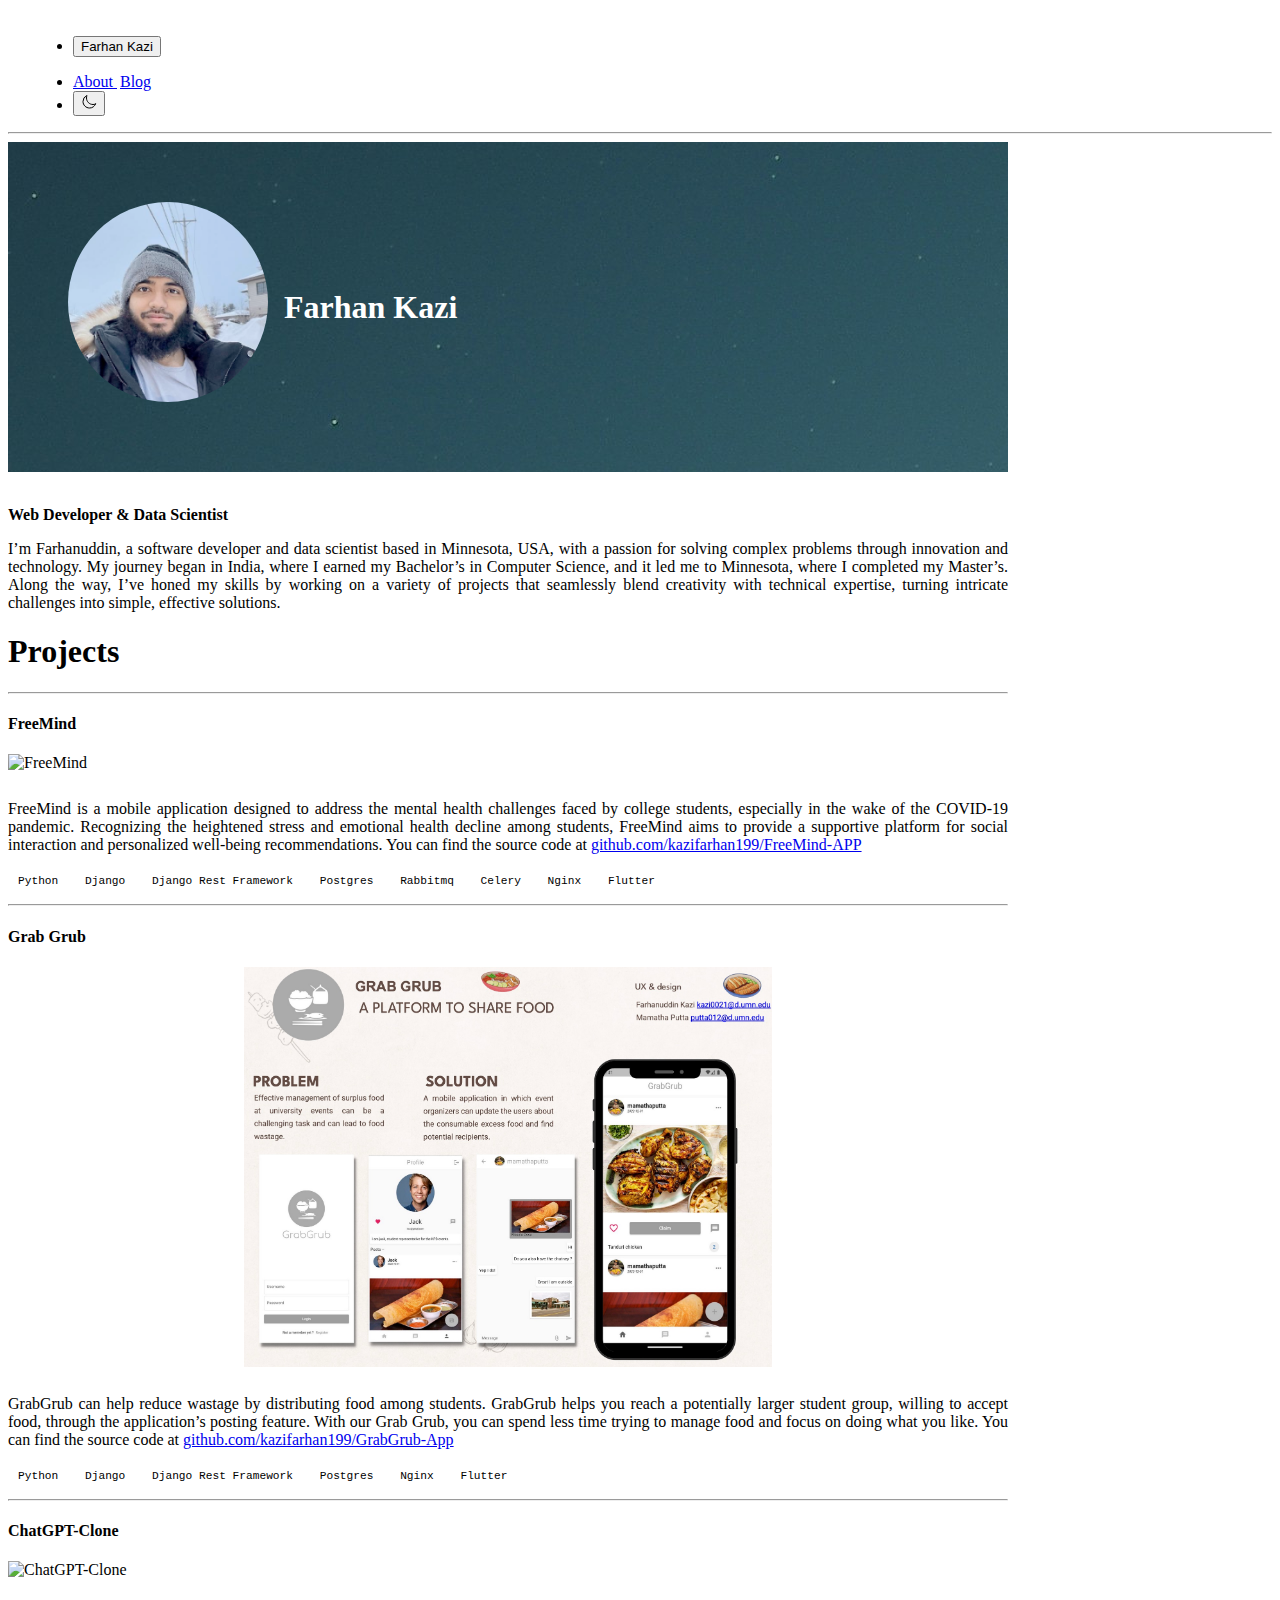
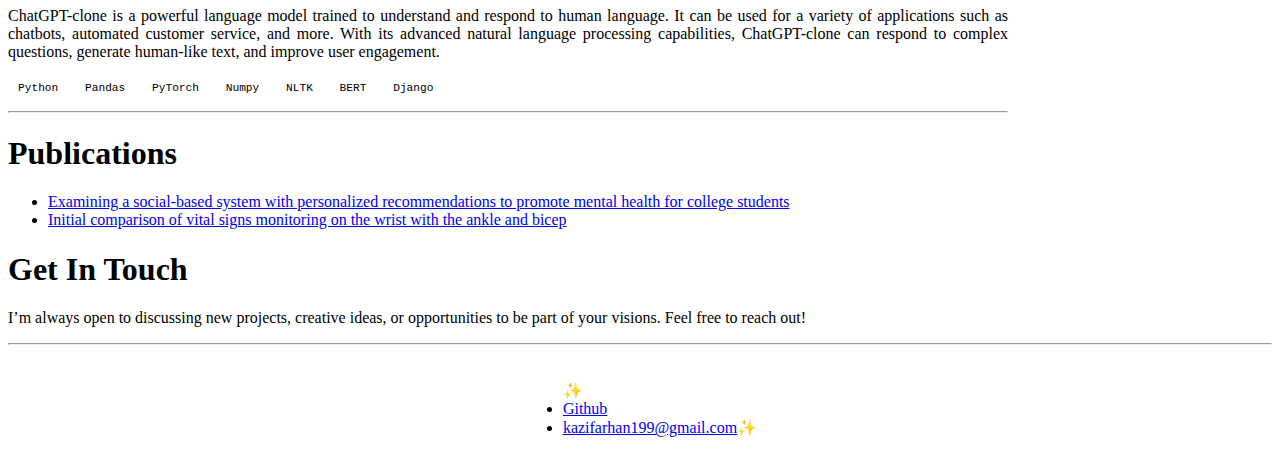
==== about/index.html @ df07ae34 "init" ====
<!doctype html >
<html lang="en">
  <head>
    <meta charset="utf-8">
    <meta name="viewport" content="width=device-width, initial-scale=1">
    <meta name="color-scheme" content="light dark">
    <link
    rel="stylesheet"
    href="https://cdn.jsdelivr.net/npm/@picocss/pico@2/css/pico.min.css"
    >
    <link rel="stylesheet" href='/css/base.css'>
    <title>Hello world!</title>
  </head>
  <body>
    <nav>
        <ul>
            <li>
                <a href="/">
                    <button class="contrast outline">Farhan Kazi</button>
                </a>
            </li>
        </ul>
        <ul>
            <li>
                <a class="contrast" href="/about" style="margin-right: 3px;">
                    About
                </a>
                <a class="contrast" href="/blog">
                    Blog
                </a>
            </li>
          <li>
            <button class="contrast outline" onclick="toggleTheme()">
                <svg xmlns="http://www.w3.org/2000/svg"  fill="none" viewBox="0 0 24 24" stroke-width="1.5" stroke="currentColor" style="width: 1rem; height: 1rem;">
                    <path stroke-linecap="round" stroke-linejoin="round" d="M21.752 15.002A9.72 9.72 0 0 1 18 15.75c-5.385 0-9.75-4.365-9.75-9.75 0-1.33.266-2.597.748-3.752A9.753 9.753 0 0 0 3 11.25C3 16.635 7.365 21 12.75 21a9.753 9.753 0 0 0 9.002-5.998Z" />
                  </svg>                  
            </button></li>
        </ul>
    </nav>
    <hr>

<main class="container">
    <div class="flex" style="background-image: url(/images/background.jpeg);padding: 60px;">
        <img src="/images/me.jpg" alt="image of Farhan Kazi" style="border-radius: 50%; width:200px">
        <h1 style="color: #ffffff;">Farhan Kazi</h1>
    </div>
    <br>
    <p><strong>Web Developer &amp; Data Scientist</strong></p>
<p>I’m Farhanuddin, a software developer and data scientist based in Minnesota, USA, with a passion for solving complex problems through innovation and technology. My journey began in India, where I earned my Bachelor&rsquo;s in Computer Science, and it led me to Minnesota, where I completed my Master&rsquo;s. Along the way, I&rsquo;ve honed my skills by working on a variety of projects that seamlessly blend creativity with technical expertise, turning intricate challenges into simple, effective solutions.</p>
<h1 id="projects">Projects</h1>
<hr>
<h4 id="freemind"><strong>FreeMind</strong></h4>
<p><img src="https://raw.githubusercontent.com/kazifarhan199/FreeMind-APP/master/images/screenshot.png" alt="FreeMind"><br>
FreeMind is a mobile application designed to address the mental health challenges faced by college students, especially in the wake of the COVID-19 pandemic. Recognizing the heightened stress and emotional health decline among students, FreeMind aims to provide a supportive platform for social interaction and personalized well-being recommendations. You can find the source code at <a href="https://github.com/kazifarhan199/FreeMind-APP">github.com/kazifarhan199/FreeMind-APP</a></p>
<p><kbd>
    Python
</kbd>
<kbd>
    Django
</kbd>
<kbd>
    Django Rest Framework
</kbd>
<kbd>
    Postgres
</kbd>
<kbd>
    Rabbitmq
</kbd>
<kbd>
    Celery
</kbd>
<kbd>
    Nginx
</kbd>
<kbd>
    Flutter
</kbd></p>
<hr>
<h4 id="grab-grub"><strong>Grab Grub</strong></h4>
<p><img src="/images/projects/GrabGrub.jpeg" alt="Grab Grub"><br>
GrabGrub can help reduce wastage by distributing food among students. GrabGrub helps you reach a potentially larger student group, willing to accept food, through the application’s posting feature. With our Grab Grub, you can spend less time trying to manage food and focus on doing what you like. You can find the source code at <a href="https://github.com/kazifarhan199/GrabGrub-App">github.com/kazifarhan199/GrabGrub-App</a></p>
<p><kbd>
    Python
</kbd>
<kbd>
    Django
</kbd>
<kbd>
    Django Rest Framework
</kbd>
<kbd>
    Postgres
</kbd>
<kbd>
    Nginx
</kbd>
<kbd>
    Flutter
</kbd></p>
<hr>
<h4 id="chatgpt-clone"><strong>ChatGPT-Clone</strong></h4>
<p><img src="https://raw.githubusercontent.com/kazifarhan199/ChatGPT-clone/main/assets/desktop-screenshot.png" alt="ChatGPT-Clone"><br>
ChatGPT-clone is a powerful language model trained to understand and respond to human language. It can be used for a variety of applications such as chatbots, automated customer service, and more. With its advanced natural language processing capabilities, ChatGPT-clone can respond to complex questions, generate human-like text, and improve user engagement.</p>
<p><kbd>
    Python
</kbd>
<kbd>
    Pandas
</kbd>
<kbd>
    PyTorch
</kbd>
<kbd>
    Numpy
</kbd>
<kbd>
    NLTK
</kbd>
<kbd>
    BERT
</kbd>
<kbd>
    Django
</kbd></p>
<hr>
<h1 id="publications">Publications</h1>
<ul>
<li><a href="https://scholar.google.com/citations?view_op=view_citation&amp;hl=en&amp;user=fAqtNUIAAAAJ&amp;citation_for_view=fAqtNUIAAAAJ:u5HHmVD_uO8C">Examining a social-based system with personalized recommendations to promote mental health for college students</a></li>
<li><a href="https://scholar.google.com/citations?view_op=view_citation&amp;hl=en&amp;user=fAqtNUIAAAAJ&amp;citation_for_view=fAqtNUIAAAAJ:u-x6o8ySG0sC">Initial comparison of vital signs monitoring on the wrist with the ankle and bicep</a></li>
</ul>
<h1 id="get-in-touch">Get In Touch</h1>
<p>I&rsquo;m always open to discussing new projects, creative ideas, or opportunities to be part of your visions. Feel free to reach out!</p>

</main>
<footer>
    <hr>
<nav
  aria-label="breadcrumb"
  style="--pico-nav-breadcrumb-divider: '✨'; justify-content:center;"
  class="flex"
>
  <ul>✨
    <li><a class="contrast" href="https://github.com/kazifarhan199">Github</a></li>
    <li><a class="contrast" href="mailto:kazifarhan199@gmail.com">kazifarhan199@gmail.com</a>✨</li>
  </ul>
</nav>    
</footer>



<script>

    var darkTheme = localStorage.getItem('dark-theme');
    if (darkTheme === null){
        var darkTheme = window.matchMedia('(prefers-color-scheme: light)').matches;
    }
    if (darkTheme === "false") {darkTheme=false}
    document.addEventListener('DOMContentLoaded', function() {
        if (darkTheme){
            document.documentElement.setAttribute('data-theme', 'dark');
            darkTheme = false;
        }else{
            document.documentElement.setAttribute('data-theme', 'light');
            darkTheme = true;
        }
    });

    function toggleTheme() {             
        if (darkTheme) {
            document.documentElement.setAttribute('data-theme', 'dark');
            localStorage.setItem('dark-theme', true);
            darkTheme = false
        } else {
            document.documentElement.setAttribute('data-theme', 'light');
            localStorage.setItem('dark-theme', false);
            darkTheme = true
        }
    }

    function navigateTo(path) {
        window.location.href = path;
    }




    let blocks = document.querySelectorAll("pre");

    blocks.forEach((block) => {
        if (navigator.clipboard) {
            let button = document.createElement("button");
            
            button.innerText = "Copy Code";
            button.classList.add("code-copy-button");
            button.classList.add("contrast");
            block.appendChild(button);

            button.addEventListener("click", async () => {
                await copyCode(block);
            });
        }
    });

    async function copyCode(block) {
        let code = block.querySelector("code");
        let text = code.innerText;
        await navigator.clipboard.writeText(text);
    }
</script>

</body>
</html>
---- css/base.css ----
p small{
    font-size: 0.7rem;
    font-weight: normal;
}
p {
    text-align: justify;
}

img {
    max-width: 100%;
    margin-bottom: 10px;
}

nav {
    padding: 12px 25px 0px 25px;
}

article header{
    padding: 0px;
    border: none;
}

.flex{
    display: flex;
    flex-wrap: wrap;
    gap: 1rem;
    align-items: center;
}

.grid-container {
    display: grid;
    grid-template-columns: repeat(auto-fill, minmax(300px, 1fr));
    gap: 16px;
    padding: 16px;
}

article{
    margin-bottom: 0px;
    height: 100%;
    width: 100%;
    border: 1px solid rgba(128, 128, 128, 0.382);
}

article:hover{
    transform: scale(1.02);
    transition-duration: 5s;
}

article img{
    border-radius: 5px 5px 0px 0px;
    display: inline;
}

kbd{
    font-size: 0.7rem;
    font-weight: normal;
    text-decoration: none;
    padding: 3px 10px;
}

pre{
    position: relative;
}
.code-copy-button{
    padding: 3px 10px;
    font-size: 0.5rem;
    opacity: 0.4;
    position: absolute;
    top: 10px;
    right: 10px;
}
.code-copy-button:hover{
    opacity: 0.7;
}


details[open] summary ~ * {
    transition: height 0.3s ease, opacity 3s ease;
    height: auto;
    opacity: 1;
    border-radius: 10px;
}


#TableOfContents, #TableOfContents ul, #TableOfContents li{
    display: block;

}
#TableOfContents li{
    list-style: disc;
    list-style-position: inside;
    padding: 2px;
    margin-left: 10px;
}
#TableOfContents ul ul{
    margin-left: 20px;
}
#TableOfContents li::before{
    content: '\2662 \00A0 \00A0';
    display: inline;
}


@media (min-width: 1000px){
    .container{
        max-width: 1000px;
    }
}


[data-theme="light"], :root:not([data-theme="dark"]) {
    color-scheme: light;
    --pico-code-kbd-background-color: #05AAFF;

}
[data-theme="dark"], :root:not([data-theme="light"]) {
    --pico-code-kbd-background-color: #05AAFF;
}

.container img{
    max-height: 400px;
}

.container p img {
    display: block;
    margin-left: auto;
    margin-right: auto;
}
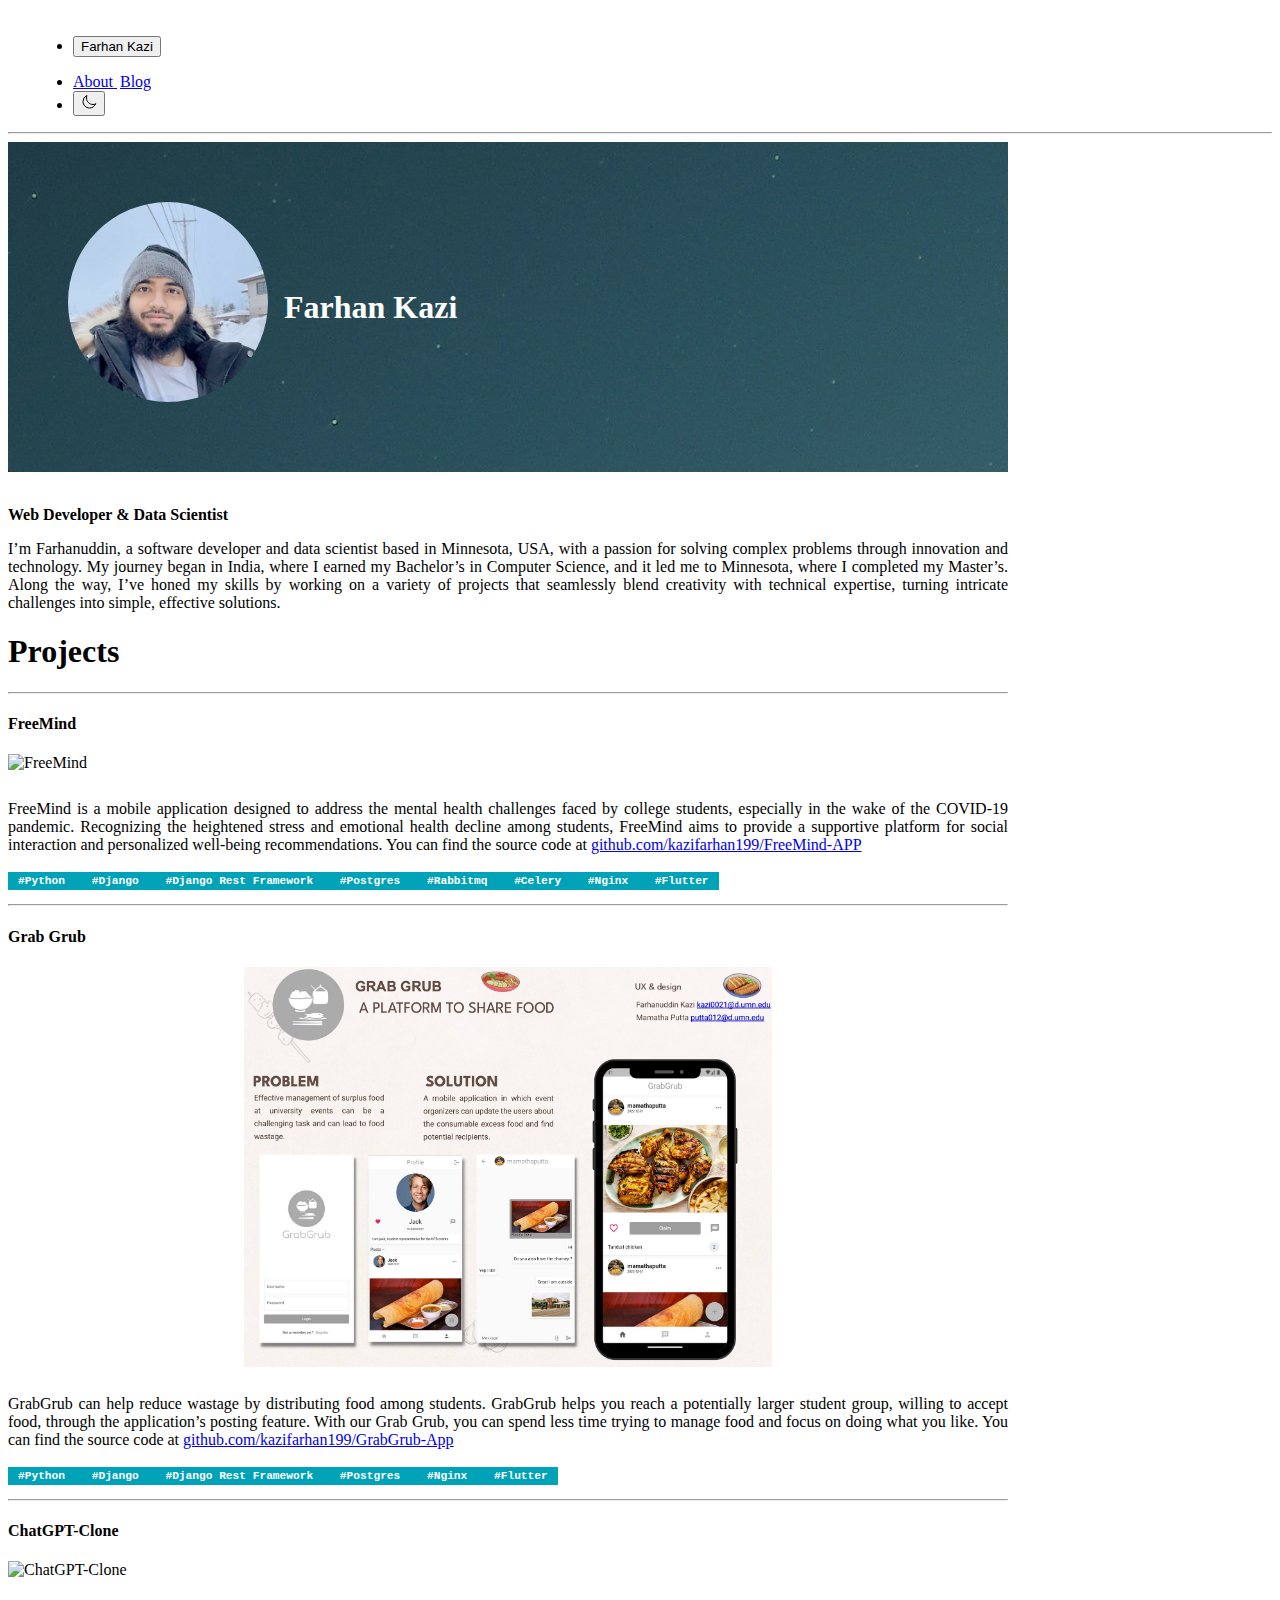
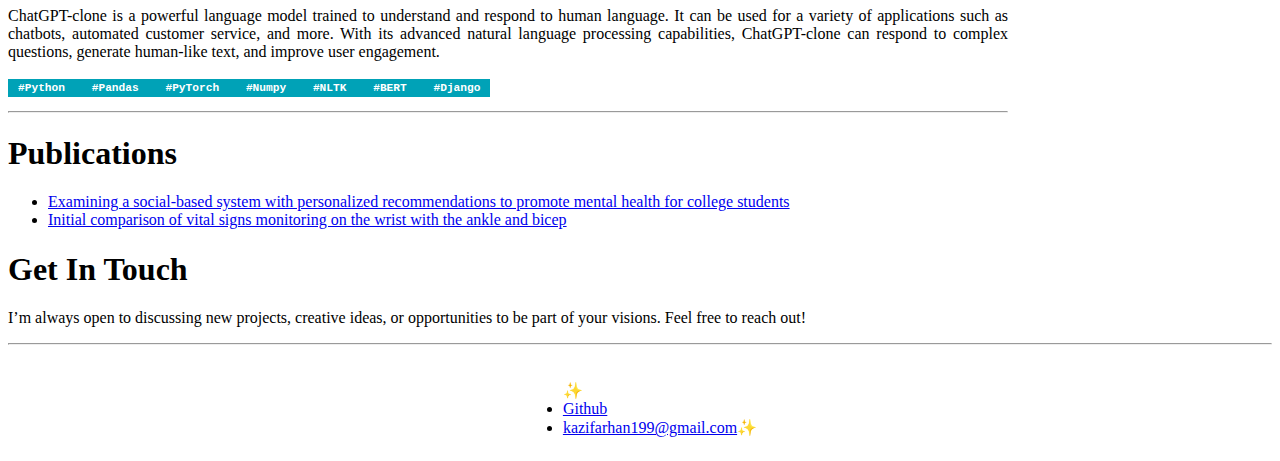
==== commit ae6f9aaa: "feature & debug: added # to tags & Debug hover effoct" ====
--- a/about/index.html
+++ b/about/index.html
@@ -9,7 +9,7 @@
     href="https://cdn.jsdelivr.net/npm/@picocss/pico@2/css/pico.min.css"
     >
     <link rel="stylesheet" href='/css/base.css'>
-    <title>Hello world!</title>
+    <title>KaziFarhan199</title>
   </head>
   <body>
     <nav>
@@ -52,76 +52,139 @@
 <h4 id="freemind"><strong>FreeMind</strong></h4>
 <p><img src="https://raw.githubusercontent.com/kazifarhan199/FreeMind-APP/master/images/screenshot.png" alt="FreeMind"><br>
 FreeMind is a mobile application designed to address the mental health challenges faced by college students, especially in the wake of the COVID-19 pandemic. Recognizing the heightened stress and emotional health decline among students, FreeMind aims to provide a supportive platform for social interaction and personalized well-being recommendations. You can find the source code at <a href="https://github.com/kazifarhan199/FreeMind-APP">github.com/kazifarhan199/FreeMind-APP</a></p>
-<p><kbd>
-    Python
-</kbd>
-<kbd>
-    Django
-</kbd>
-<kbd>
-    Django Rest Framework
-</kbd>
-<kbd>
-    Postgres
-</kbd>
-<kbd>
-    Rabbitmq
-</kbd>
-<kbd>
-    Celery
-</kbd>
-<kbd>
-    Nginx
-</kbd>
-<kbd>
-    Flutter
+<p>
+
+
+<kbd>
+    #Python
+</kbd>
+
+
+
+<kbd>
+    #Django
+</kbd>
+
+
+
+<kbd>
+    #Django Rest Framework
+</kbd>
+
+
+
+<kbd>
+    #Postgres
+</kbd>
+
+
+
+<kbd>
+    #Rabbitmq
+</kbd>
+
+
+
+<kbd>
+    #Celery
+</kbd>
+
+
+
+<kbd>
+    #Nginx
+</kbd>
+
+
+
+<kbd>
+    #Flutter
 </kbd></p>
 <hr>
 <h4 id="grab-grub"><strong>Grab Grub</strong></h4>
 <p><img src="/images/projects/GrabGrub.jpeg" alt="Grab Grub"><br>
 GrabGrub can help reduce wastage by distributing food among students. GrabGrub helps you reach a potentially larger student group, willing to accept food, through the application’s posting feature. With our Grab Grub, you can spend less time trying to manage food and focus on doing what you like. You can find the source code at <a href="https://github.com/kazifarhan199/GrabGrub-App">github.com/kazifarhan199/GrabGrub-App</a></p>
-<p><kbd>
-    Python
-</kbd>
-<kbd>
-    Django
-</kbd>
-<kbd>
-    Django Rest Framework
-</kbd>
-<kbd>
-    Postgres
-</kbd>
-<kbd>
-    Nginx
-</kbd>
-<kbd>
-    Flutter
+<p>
+
+
+<kbd>
+    #Python
+</kbd>
+
+
+
+<kbd>
+    #Django
+</kbd>
+
+
+
+<kbd>
+    #Django Rest Framework
+</kbd>
+
+
+
+<kbd>
+    #Postgres
+</kbd>
+
+
+
+<kbd>
+    #Nginx
+</kbd>
+
+
+
+<kbd>
+    #Flutter
 </kbd></p>
 <hr>
 <h4 id="chatgpt-clone"><strong>ChatGPT-Clone</strong></h4>
 <p><img src="https://raw.githubusercontent.com/kazifarhan199/ChatGPT-clone/main/assets/desktop-screenshot.png" alt="ChatGPT-Clone"><br>
 ChatGPT-clone is a powerful language model trained to understand and respond to human language. It can be used for a variety of applications such as chatbots, automated customer service, and more. With its advanced natural language processing capabilities, ChatGPT-clone can respond to complex questions, generate human-like text, and improve user engagement.</p>
-<p><kbd>
-    Python
-</kbd>
-<kbd>
-    Pandas
-</kbd>
-<kbd>
-    PyTorch
-</kbd>
-<kbd>
-    Numpy
-</kbd>
-<kbd>
-    NLTK
-</kbd>
-<kbd>
-    BERT
-</kbd>
-<kbd>
-    Django
+<p>
+
+
+<kbd>
+    #Python
+</kbd>
+
+
+
+<kbd>
+    #Pandas
+</kbd>
+
+
+
+<kbd>
+    #PyTorch
+</kbd>
+
+
+
+<kbd>
+    #Numpy
+</kbd>
+
+
+
+<kbd>
+    #NLTK
+</kbd>
+
+
+
+<kbd>
+    #BERT
+</kbd>
+
+
+
+<kbd>
+    #Django
 </kbd></p>
 <hr>
 <h1 id="publications">Publications</h1>
@@ -148,8 +211,25 @@
 </footer>
 
 
+<div class="flex"
+    style="position: fixed; top:0px; left:0px; height:100%; width:100%; background-color: var(--pico-background-color);"
+    id="preloader">
+    <div style="width:100%; background-color: var(--pico-background-color);">
+        <article
+            style="background-color: var(--pico-background-color);border:0px;box-shadow:none; font-size:200px;text-align:center"
+            aria-busy="true">
+        </article>
+    </div>
+</div>
+
 
 <script>
+    var loader = document.getElementById("preloader");
+    window.addEventListener("load", function () {
+        loader.style.display = "none";
+    });
+
+
 
     var darkTheme = localStorage.getItem('dark-theme');
     if (darkTheme === null){
@@ -177,6 +257,15 @@
             darkTheme = true
         }
     }
+    window.matchMedia('(prefers-color-scheme: dark)').addEventListener('change', event => {
+        if (event.matches) {
+            document.documentElement.setAttribute('data-theme', 'dark');
+            localStorage.setItem('dark-theme', true);
+        } else {
+            document.documentElement.setAttribute('data-theme', 'light');
+            localStorage.setItem('dark-theme', false);
+        }
+    });
 
     function navigateTo(path) {
         window.location.href = path;
--- a/css/base.css
+++ b/css/base.css
@@ -1,3 +1,6 @@
+html {
+    scroll-behavior: smooth !important;
+}
 p small{
     font-size: 0.7rem;
     font-weight: normal;
@@ -20,20 +23,6 @@
     border: none;
 }
 
-.flex{
-    display: flex;
-    flex-wrap: wrap;
-    gap: 1rem;
-    align-items: center;
-}
-
-.grid-container {
-    display: grid;
-    grid-template-columns: repeat(auto-fill, minmax(300px, 1fr));
-    gap: 16px;
-    padding: 16px;
-}
-
 article{
     margin-bottom: 0px;
     height: 100%;
@@ -43,7 +32,7 @@
 
 article:hover{
     transform: scale(1.02);
-    transition-duration: 5s;
+    transition-duration: 0.3s;
 }
 
 article img{
@@ -58,6 +47,19 @@
     padding: 3px 10px;
 }
 
+.flex {
+    display: flex;
+    flex-wrap: wrap;
+    gap: 1rem;
+    align-items: center;
+}
+
+.grid {
+    display: grid;
+    grid-template-columns: repeat(auto-fill, minmax(300px, 1fr));
+    gap: 16px;
+    padding: 16px;
+}
 pre{
     position: relative;
 }
@@ -73,14 +75,15 @@
     opacity: 0.7;
 }
 
-
-details[open] summary ~ * {
-    transition: height 0.3s ease, opacity 3s ease;
-    height: auto;
-    opacity: 1;
-    border-radius: 10px;
+.container img {
+    max-height: 400px;
 }
 
+.container p img {
+    display: block;
+    margin-left: auto;
+    margin-right: auto;
+}
 
 #TableOfContents, #TableOfContents ul, #TableOfContents li{
     display: block;
@@ -100,6 +103,12 @@
     display: inline;
 }
 
+details[open] summary~* {
+    transition: height 0.3s ease, opacity 3s ease;
+    height: auto;
+    opacity: 1;
+    border-radius: 10px;
+}
 
 @media (min-width: 1000px){
     .container{
@@ -117,12 +126,9 @@
     --pico-code-kbd-background-color: #05AAFF;
 }
 
-.container img{
-    max-height: 400px;
-}
 
-.container p img {
-    display: block;
-    margin-left: auto;
-    margin-right: auto;
-}+kbd{
+    background: #00a2b7;
+    color: white;
+    font-weight: bold;
+};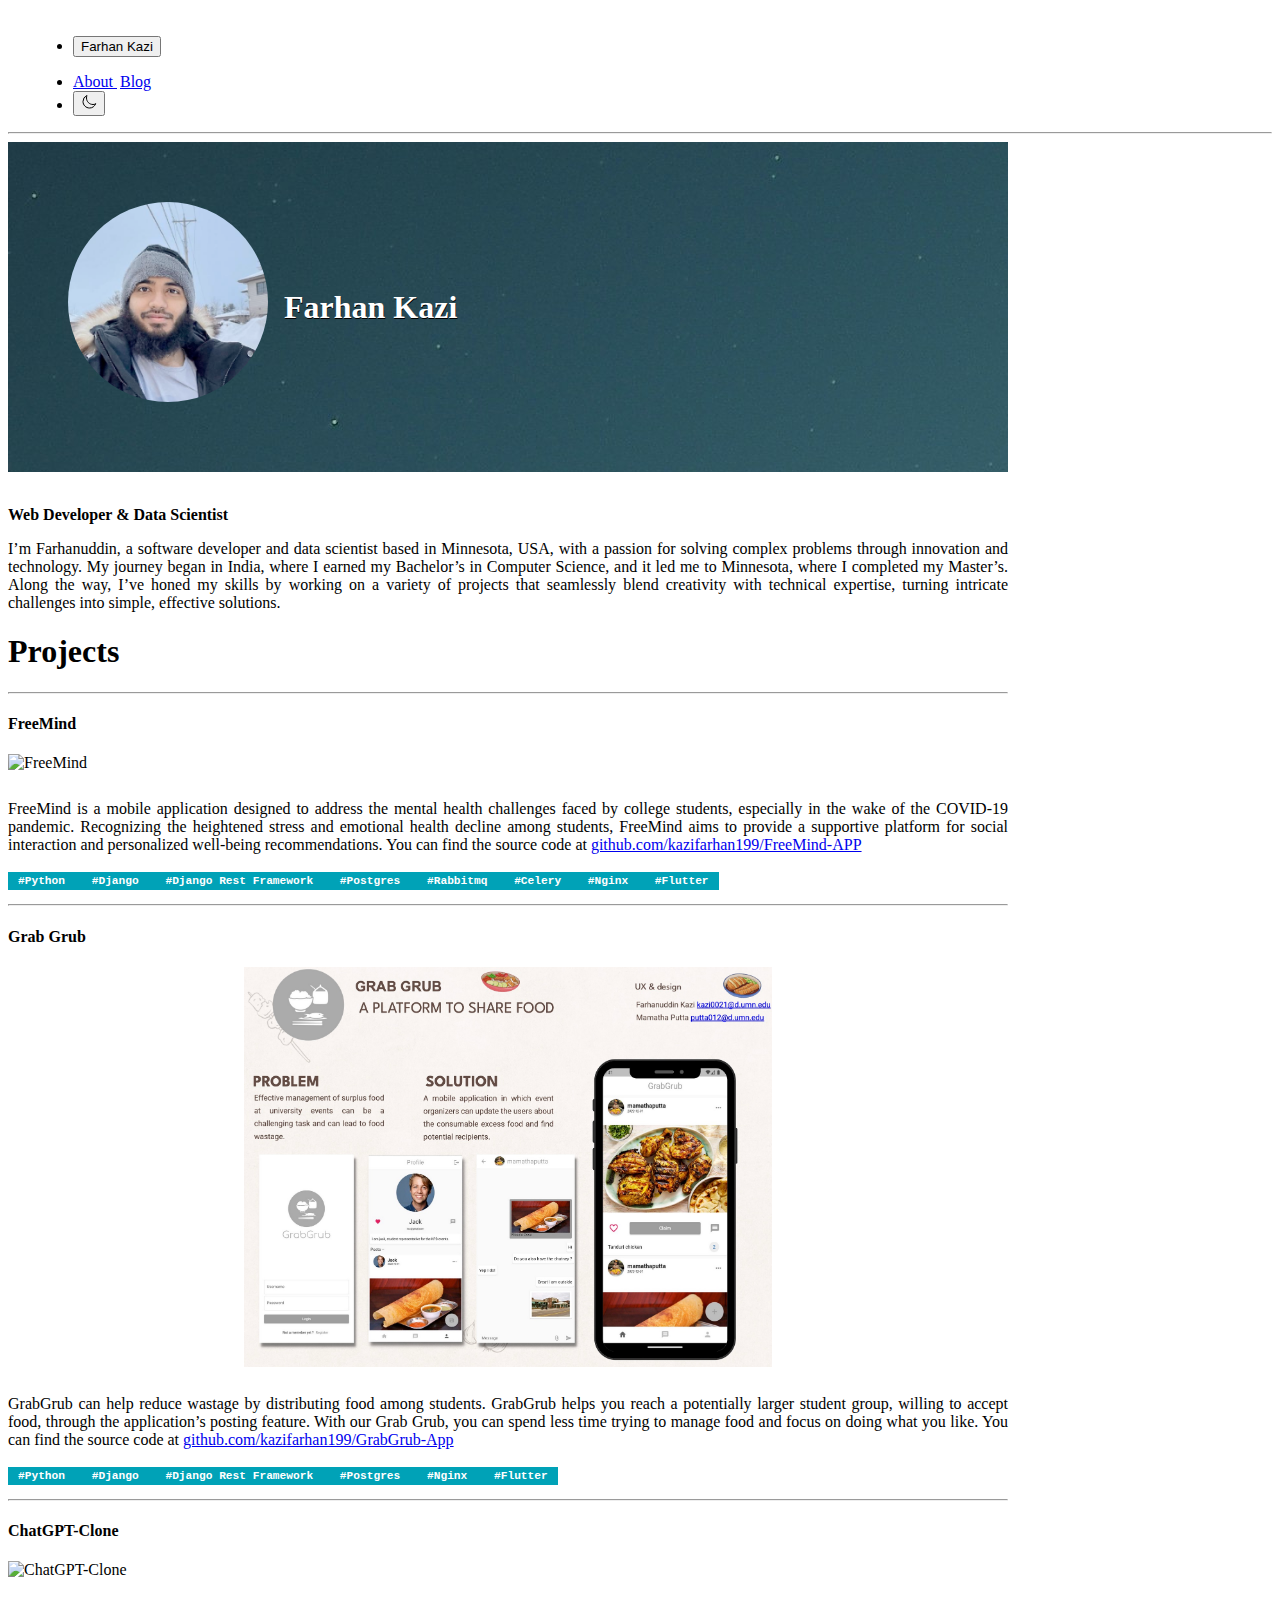
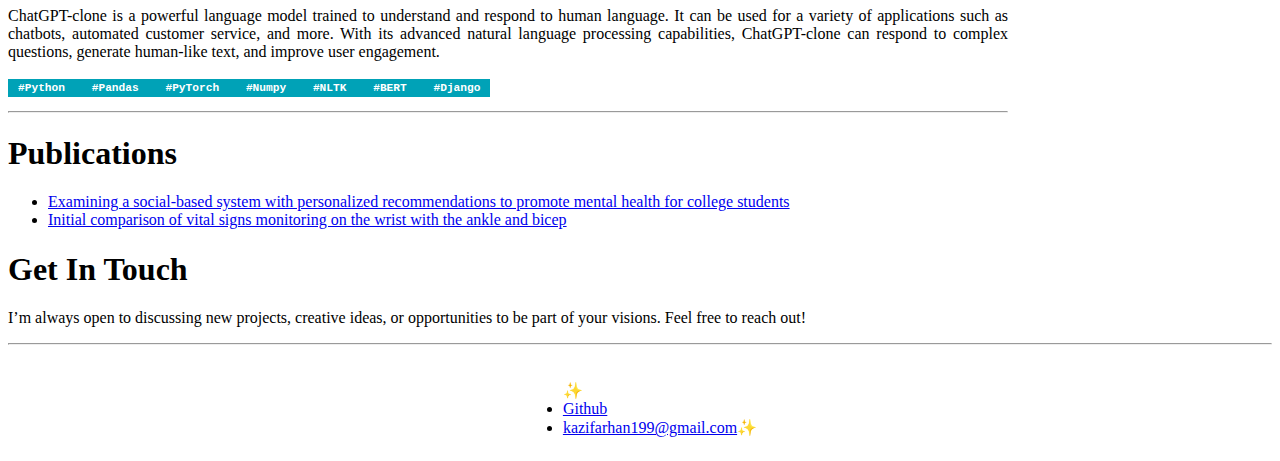
==== commit fd3b9f4d: "feature: Added animation to about profile background" ====
--- a/about/index.html
+++ b/about/index.html
@@ -40,9 +40,9 @@
     <hr>
 
 <main class="container">
-    <div class="flex" style="background-image: url(/images/background.jpeg);padding: 60px;">
-        <img src="/images/me.jpg" alt="image of Farhan Kazi" style="border-radius: 50%; width:200px">
-        <h1 style="color: #ffffff;">Farhan Kazi</h1>
+    <div class="flex about" id="about-profile-container">
+        <img src="/images/me.jpg" alt="image of Farhan Kazi" style="border-radius: 50%; width:200px;">
+        <h1 style="color: #ffffff;text-shadow: 0.5px 0.5px 0.5px #000;">Farhan Kazi</h1>
     </div>
     <br>
     <p><strong>Web Developer &amp; Data Scientist</strong></p>
--- a/css/base.css
+++ b/css/base.css
@@ -131,4 +131,21 @@
     background: #00a2b7;
     color: white;
     font-weight: bold;
-};+}
+
+#about-profile-container{
+    background-image: url(/images/background.jpeg);
+    padding: 60px;
+    background-position: 0% 0%;
+    animation: backgroundMove 70s infinite linear;
+}
+
+@keyframes backgroundMove {
+    from {
+        background-position: 0% 50%;
+    }
+    
+    to {
+        background-position: 100% 0%;
+    }
+}